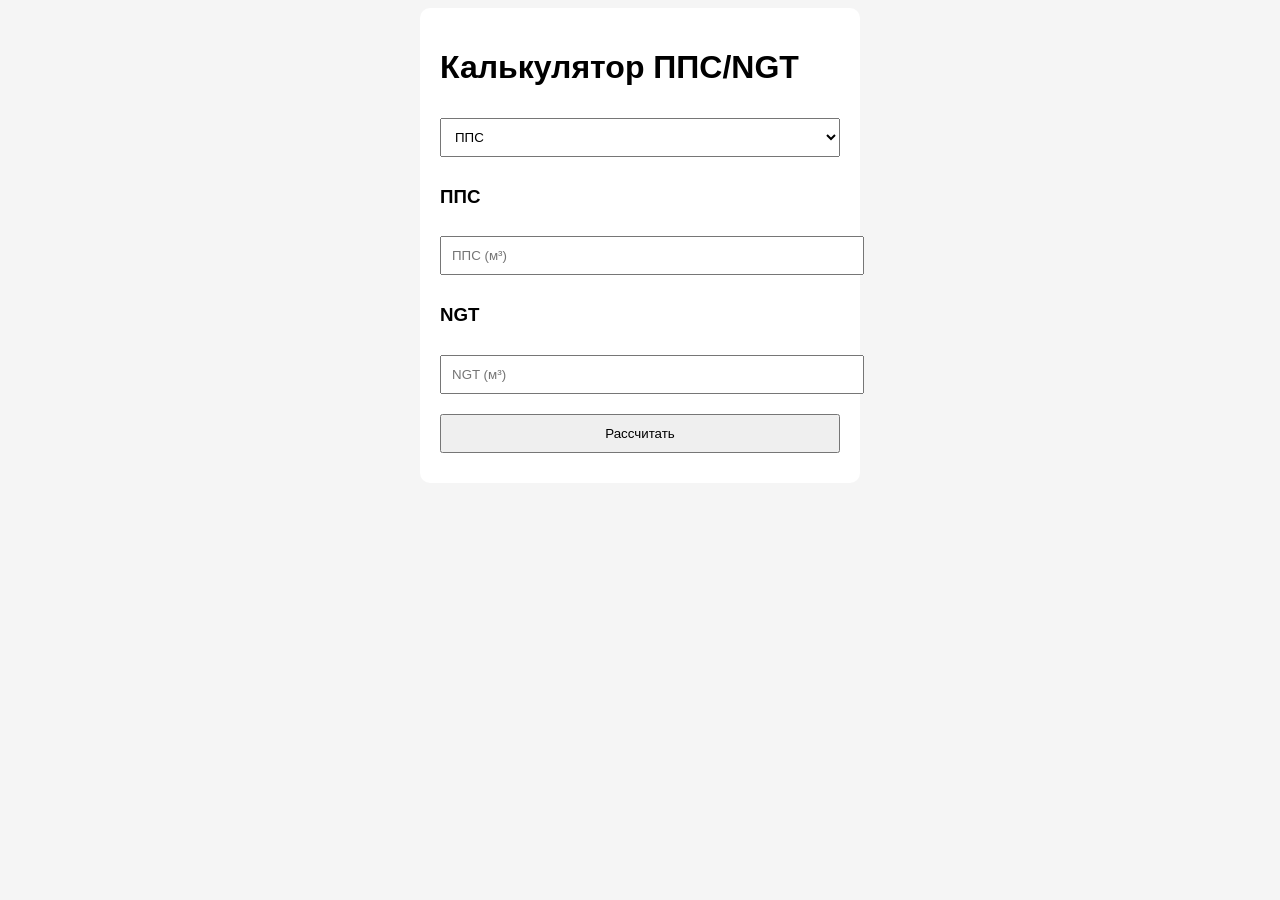
==== index.html @ 05021d75 "Add files via upload" ====
<!DOCTYPE html>
<html lang="ru">
<head>
    <meta charset="UTF-8">
    <meta name="viewport" content="width=device-width, initial-scale=1.0">
    <title>Калькулятор ППС/NGT</title>
    <link rel="manifest" href="manifest.json">
    <link rel="stylesheet" href="style.css">
</head>
<body>
<div class="container">
    <h1>Калькулятор ППС/NGT</h1>

    <select id="calcType">
        <option value="pps">ППС</option>
        <option value="ngt">NGT-3</option>
        <option value="both">Оба</option>
    </select>

    <div id="ppsSection">
        <h3>ППС</h3>
        <input type="number" id="ppsToPrepare" placeholder="ППС (м³)">
    </div>

    <div id="ngtSection">
        <h3>NGT</h3>
        <input type="number" id="ngtToPrepare" placeholder="NGT (м³)">
    </div>

    <button onclick="calculate()">Рассчитать</button>

    <div id="results"></div>
</div>

<script src="script.js"></script>
<script>
if ('serviceWorker' in navigator) {
  navigator.serviceWorker.register('sw.js');
}
</script>
</body>
</html>
---- style.css ----
body{font-family:sans-serif;background:#f5f5f5;}
.container{max-width:400px;margin:auto;background:white;padding:20px;border-radius:10px;}
input,select,button{width:100%;margin:10px 0;padding:10px;}
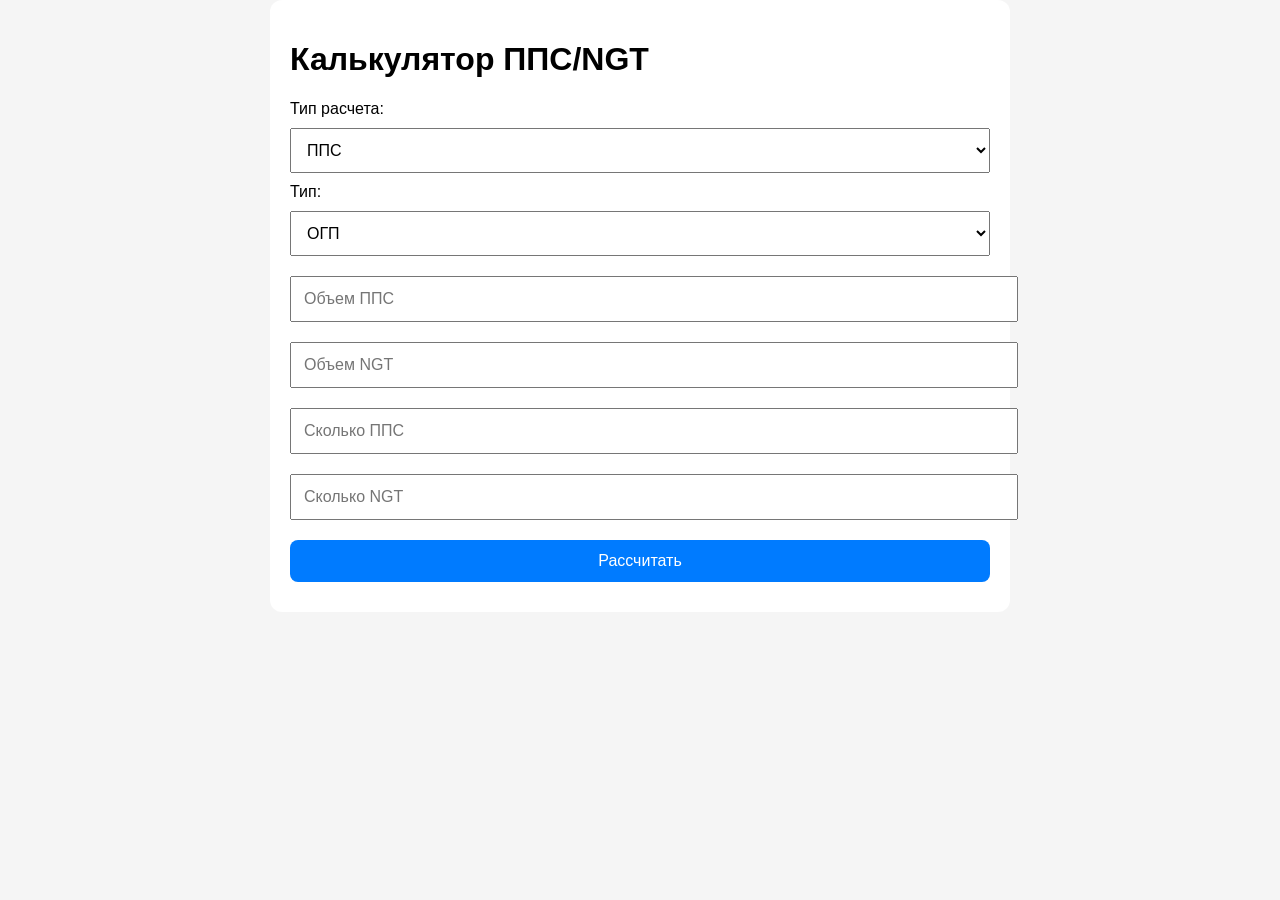
==== commit 5eb03d55: "Add files via upload" ====
--- a/index.html
+++ b/index.html
@@ -1,42 +1,41 @@
 <!DOCTYPE html>
 <html lang="ru">
 <head>
-    <meta charset="UTF-8">
-    <meta name="viewport" content="width=device-width, initial-scale=1.0">
-    <title>Калькулятор ППС/NGT</title>
-    <link rel="manifest" href="manifest.json">
-    <link rel="stylesheet" href="style.css">
+<meta charset="UTF-8">
+<meta name="viewport" content="width=device-width, initial-scale=1.0">
+<title>Калькулятор ППС/NGT</title>
+<link rel="stylesheet" href="style.css">
 </head>
+
 <body>
 <div class="container">
-    <h1>Калькулятор ППС/NGT</h1>
 
-    <select id="calcType">
-        <option value="pps">ППС</option>
-        <option value="ngt">NGT-3</option>
-        <option value="both">Оба</option>
-    </select>
+<h1>Калькулятор ППС/NGT</h1>
 
-    <div id="ppsSection">
-        <h3>ППС</h3>
-        <input type="number" id="ppsToPrepare" placeholder="ППС (м³)">
-    </div>
+<label>Тип расчета:</label>
+<select id="calcType">
+  <option value="0">ППС</option>
+  <option value="1">NGT-3</option>
+  <option value="2">Оба</option>
+</select>
 
-    <div id="ngtSection">
-        <h3>NGT</h3>
-        <input type="number" id="ngtToPrepare" placeholder="NGT (м³)">
-    </div>
+<label id="ogpLabel">Тип:</label>
+<select id="ogpOvp">
+  <option>ОГП</option>
+  <option>ОВП</option>
+</select>
 
-    <button onclick="calculate()">Рассчитать</button>
+<input id="ppsVolume" placeholder="Объем ППС">
+<input id="ngtVolume" placeholder="Объем NGT">
+<input id="ppsToPrepare" placeholder="Сколько ППС">
+<input id="ngtToPrepare" placeholder="Сколько NGT">
 
-    <div id="results"></div>
+<button onclick="calculate()">Рассчитать</button>
+
+<div id="results"></div>
+
 </div>
 
 <script src="script.js"></script>
-<script>
-if ('serviceWorker' in navigator) {
-  navigator.serviceWorker.register('sw.js');
-}
-</script>
 </body>
-</html>
+</html>
--- a/style.css
+++ b/style.css
@@ -1,3 +1,33 @@
-body{font-family:sans-serif;background:#f5f5f5;}
-.container{max-width:400px;margin:auto;background:white;padding:20px;border-radius:10px;}
-input,select,button{width:100%;margin:10px 0;padding:10px;}
+body {
+  font-family: Arial;
+  background: #f5f5f5;
+  margin: 0;
+}
+
+.container {
+  max-width: 500px;
+  margin: auto;
+  padding: 20px;
+  background: white;
+  border-radius: 12px;
+}
+
+input, select, button {
+  width: 100%;
+  margin: 10px 0;
+  padding: 12px;
+  font-size: 16px;
+}
+
+button {
+  background: #007bff;
+  color: white;
+  border: none;
+  border-radius: 8px;
+}
+
+@media (min-width: 768px) {
+  .container {
+    max-width: 700px;
+  }
+}
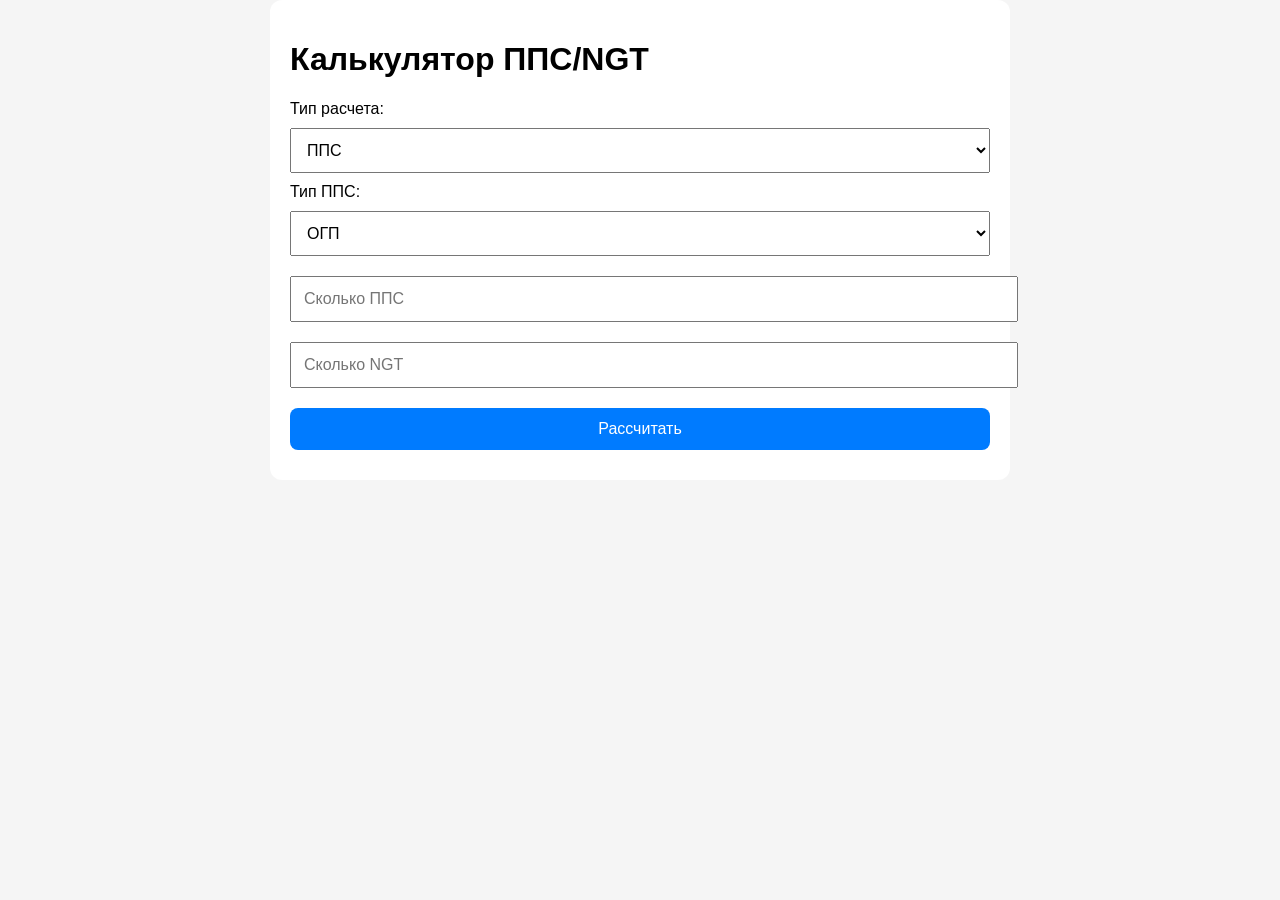
==== commit 2c379ef5: "Add files via upload" ====
--- a/index.html
+++ b/index.html
@@ -6,7 +6,6 @@
 <title>Калькулятор ППС/NGT</title>
 <link rel="stylesheet" href="style.css">
 </head>
-
 <body>
 <div class="container">
 
@@ -19,14 +18,14 @@
   <option value="2">Оба</option>
 </select>
 
-<label id="ogpLabel">Тип:</label>
+<!-- Поле тип ППС (ОГП/ОВП) -->
+<label id="ogpLabel">Тип ППС:</label>
 <select id="ogpOvp">
-  <option>ОГП</option>
-  <option>ОВП</option>
+  <option value="ogp">ОГП</option>
+  <option value="ovp">ОВП</option>
 </select>
 
-<input id="ppsVolume" placeholder="Объем ППС">
-<input id="ngtVolume" placeholder="Объем NGT">
+<!-- Поля для ввода объёма -->
 <input id="ppsToPrepare" placeholder="Сколько ППС">
 <input id="ngtToPrepare" placeholder="Сколько NGT">
 
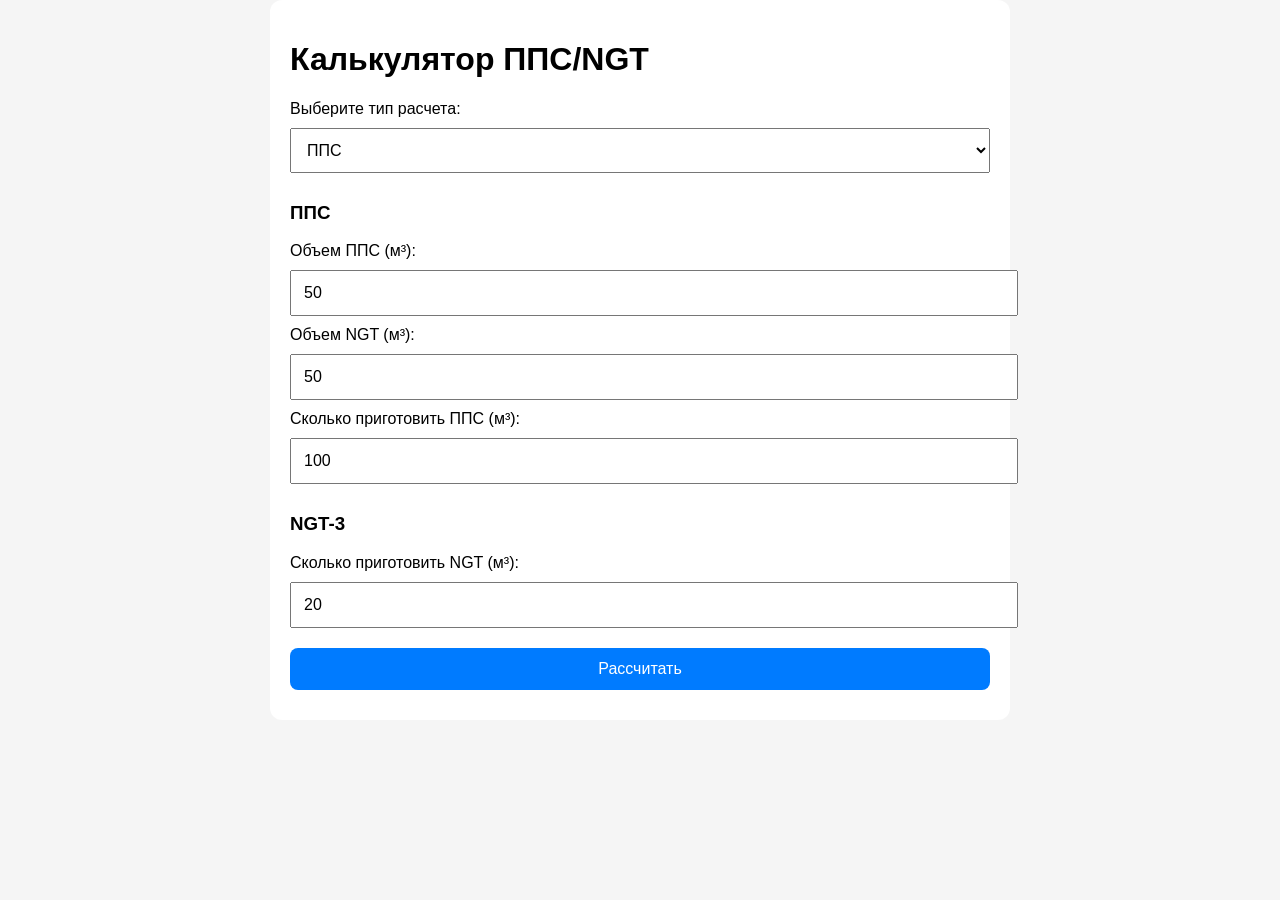
==== commit a1151f76: "Add files via upload" ====
--- a/index.html
+++ b/index.html
@@ -1,40 +1,65 @@
-<!DOCTYPE html>
-<html lang="ru">
-<head>
-<meta charset="UTF-8">
-<meta name="viewport" content="width=device-width, initial-scale=1.0">
-<title>Калькулятор ППС/NGT</title>
-<link rel="stylesheet" href="style.css">
-</head>
-<body>
-<div class="container">
-
-<h1>Калькулятор ППС/NGT</h1>
-
-<label>Тип расчета:</label>
-<select id="calcType">
-  <option value="0">ППС</option>
-  <option value="1">NGT-3</option>
-  <option value="2">Оба</option>
-</select>
-
-<!-- Поле тип ППС (ОГП/ОВП) -->
-<label id="ogpLabel">Тип ППС:</label>
-<select id="ogpOvp">
-  <option value="ogp">ОГП</option>
-  <option value="ovp">ОВП</option>
-</select>
-
-<!-- Поля для ввода объёма -->
-<input id="ppsToPrepare" placeholder="Сколько ППС">
-<input id="ngtToPrepare" placeholder="Сколько NGT">
-
-<button onclick="calculate()">Рассчитать</button>
-
-<div id="results"></div>
-
-</div>
-
-<script src="script.js"></script>
-</body>
+<!DOCTYPE html>
+<html lang="ru">
+<head>
+    <meta charset="UTF-8">
+    <link rel="manifest" href="manifest.json">
+    <meta name="viewport" content="width=device-width, initial-scale=1.0, maximum-scale=1.0, user-scalable=yes">
+    <meta name="theme-color" content="#2196f3">
+    <title>Калькулятор ППС/NGT</title>
+    <link rel="stylesheet" href="style.css">
+</head>
+<body>
+    <div class="container">
+        <h1>Калькулятор ППС/NGT</h1>
+        
+        <label>Выберите тип расчета:</label>
+        <select id="calcType">
+            <option value="pps">ППС</option>
+            <option value="ngt">NGT-3</option>
+            <option value="both">Оба</option>
+        </select>
+
+        <div id="ppsSection">
+            <h3>ППС</h3>
+            <label>Объем ППС (м³):</label>
+            <input type="number" id="ppsVolume" value="50" step="0.1">
+            
+            <label>Объем NGT (м³):</label>
+            <input type="number" id="ngtVolume" value="50" step="0.1">
+            
+            <label>Сколько приготовить ППС (м³):</label>
+            <input type="number" id="ppsToPrepare" value="100" step="0.1">
+        </div>
+
+        <div id="ngtSection">
+            <h3>NGT-3</h3>
+            <label>Сколько приготовить NGT (м³):</label>
+            <input type="number" id="ngtToPrepare" value="20" step="0.1">
+        </div>
+
+        <button onclick="calculate()">Рассчитать</button>
+
+        <div id="results"></div>
+    </div>
+
+    <script src="script.js"></script>
+    <script>
+        if ('serviceWorker' in navigator) {
+            navigator.serviceWorker.register('sw.js')
+                .then(registration => {
+                    console.log('sw зарегистрирован:', registration);
+                })
+                .catch(error => {
+                    console.error('Ошибка регистрации sw:', error);
+                });
+        }
+        
+        let deferredPrompt;
+        window.addEventListener('beforeinstallprompt', (e) => {
+            e.preventDefault();
+            deferredPrompt = e;
+            console.log('Можно установить приложение');
+        });
+    </script>
+</body>
 </html>
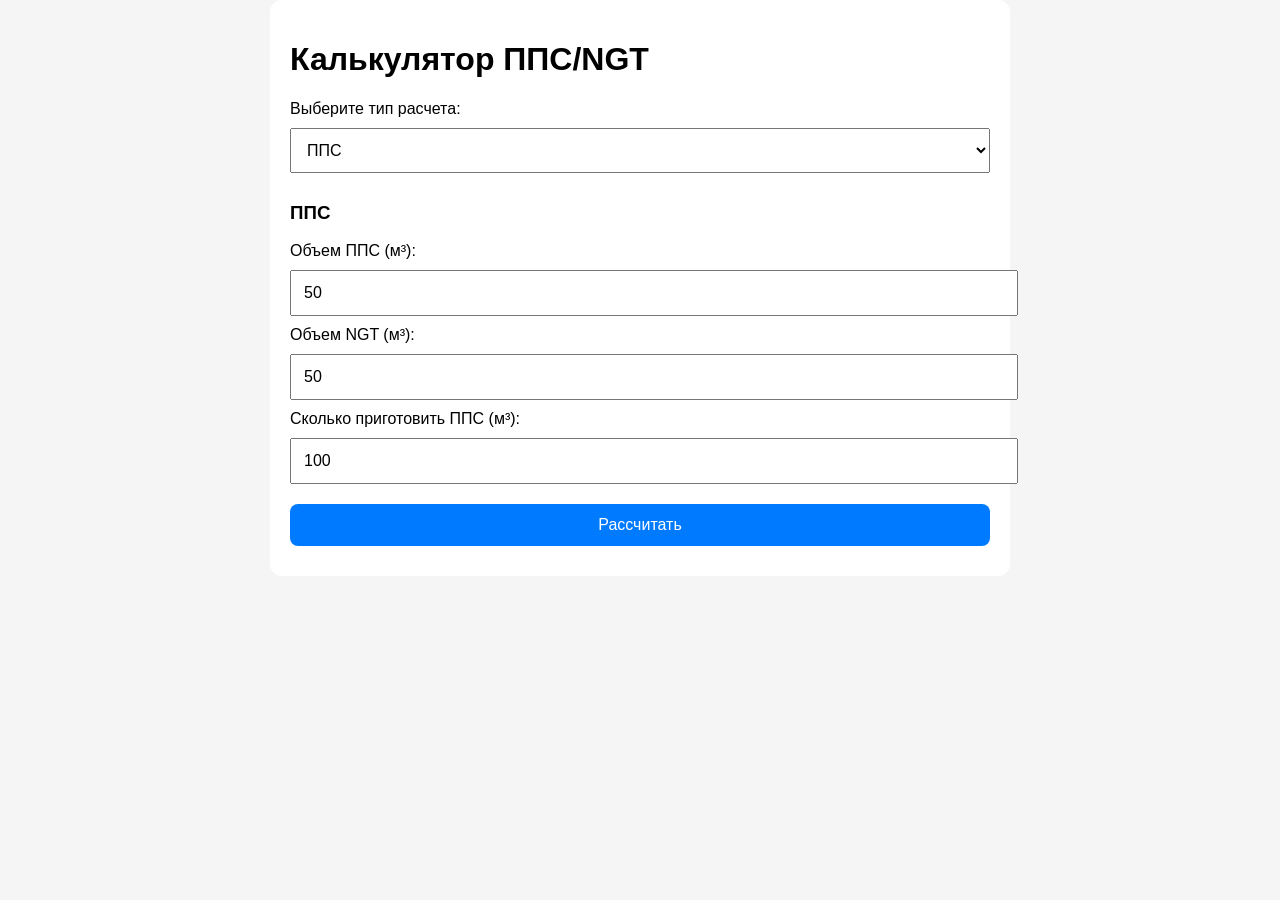
==== commit 85b848d4: "Add files via upload" ====
--- a/index.html
+++ b/index.html
@@ -53,13 +53,6 @@
                     console.error('Ошибка регистрации sw:', error);
                 });
         }
-        
-        let deferredPrompt;
-        window.addEventListener('beforeinstallprompt', (e) => {
-            e.preventDefault();
-            deferredPrompt = e;
-            console.log('Можно установить приложение');
-        });
     </script>
 </body>
 </html>
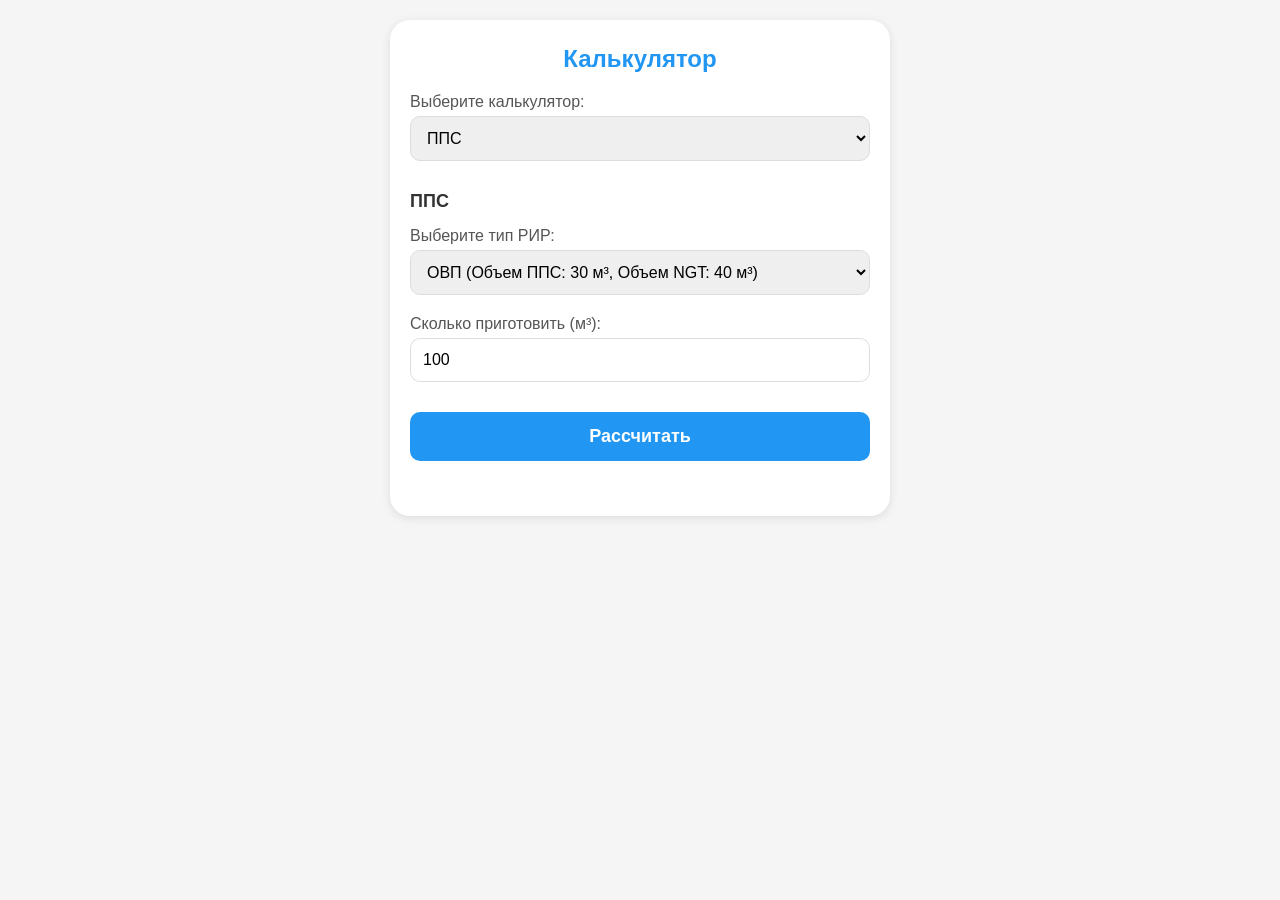
==== commit ccf88668: "Update index.html" ====
--- a/index.html
+++ b/index.html
@@ -5,36 +5,41 @@
     <link rel="manifest" href="manifest.json">
     <meta name="viewport" content="width=device-width, initial-scale=1.0, maximum-scale=1.0, user-scalable=yes">
     <meta name="theme-color" content="#2196f3">
-    <title>Калькулятор ППС/NGT</title>
+    <title>Калькулятор</title>
     <link rel="stylesheet" href="style.css">
 </head>
 <body>
     <div class="container">
-        <h1>Калькулятор ППС/NGT</h1>
+        <h1>Калькулятор</h1>
         
-        <label>Выберите тип расчета:</label>
-        <select id="calcType">
+        <label>Выберите калькулятор:</label>
+        <select id="calculatorSelector">
             <option value="pps">ППС</option>
             <option value="ngt">NGT-3</option>
-            <option value="both">Оба</option>
         </select>
 
-        <div id="ppsSection">
-            <h3>ППС</h3>
-            <label>Объем ППС (м³):</label>
-            <input type="number" id="ppsVolume" value="50" step="0.1">
+        <div id="calculator_pps" class="calculator" data-calc-name="ППС">
+            <div class="calc-header">
+                <h3 id="calcTitle">ППС</h3>
+            </div>
             
-            <label>Объем NGT (м³):</label>
-            <input type="number" id="ngtVolume" value="50" step="0.1">
+            <label>Выберите тип РИР:</label>
+            <select id="rirType">
+                <option value="ovp">ОВП (Объем ППС: 30 м³, Объем NGT: 40 м³)</option>
+                <option value="ogp">ОГП (Объем ППС: 20 м³, Объем NGT: 50 м³)</option>
+            </select>
             
-            <label>Сколько приготовить ППС (м³):</label>
-            <input type="number" id="ppsToPrepare" value="100" step="0.1">
+            <label>Сколько приготовить (м³):</label>
+            <input type="number" id="ppsToPrepare" value="100" step="0.1" placeholder="Введите объем">
         </div>
 
-        <div id="ngtSection">
-            <h3>NGT-3</h3>
-            <label>Сколько приготовить NGT (м³):</label>
-            <input type="number" id="ngtToPrepare" value="20" step="0.1">
+        <div id="calculator_ngt" class="calculator" data-calc-name="NGT-3">
+            <div class="calc-header">
+                <h3 id="calcTitle">NGT-3</h3>
+            </div>
+            
+            <label>Сколько приготовить (м³):</label>
+            <input type="number" id="ngtToPrepare" value="20" step="0.1" placeholder="Введите объем">
         </div>
 
         <button onclick="calculate()">Рассчитать</button>
@@ -45,14 +50,37 @@
     <script src="script.js"></script>
     <script>
         if ('serviceWorker' in navigator) {
-            navigator.serviceWorker.register('sw.js')
-                .then(registration => {
-                    console.log('sw зарегистрирован:', registration);
+            navigator.serviceWorker.register('/sw.js')
+                .then(reg => {
+                    console.log('✅ Service Worker зарегистрирован:', reg);
                 })
-                .catch(error => {
-                    console.error('Ошибка регистрации sw:', error);
+                .catch(err => {
+                    console.error('❌ Ошибка регистрации SW:', err);
                 });
         }
+        
+        function switchCalculator() {
+            const selector = document.getElementById('calculatorSelector');
+            const selectedValue = selector.value;
+            
+            const allCalculators = document.querySelectorAll('.calculator');
+            allCalculators.forEach(calc => {
+                calc.style.display = 'none';
+            });
+            
+            const activeCalculator = document.getElementById(`calculator_${selectedValue}`);
+            if (activeCalculator) {
+                activeCalculator.style.display = 'block';
+            }
+        }
+        
+        document.addEventListener('DOMContentLoaded', function() {
+            const selector = document.getElementById('calculatorSelector');
+            if (selector) {
+                selector.addEventListener('change', switchCalculator);
+                switchCalculator(); 
+            }
+        });
     </script>
 </body>
-</html>+</html>
--- a/style.css
+++ b/style.css
@@ -1,33 +1,131 @@
-body {
-  font-family: Arial;
-  background: #f5f5f5;
-  margin: 0;
+* {
+    margin: 0;
+    padding: 0;
+    box-sizing: border-box;
 }
 
-.container {
-  max-width: 500px;
-  margin: auto;
-  padding: 20px;
-  background: white;
-  border-radius: 12px;
+body { 
+    font-family: -apple-system, BlinkMacSystemFont, sans-serif; 
+    margin: 0; 
+    padding: 20px; 
+    background: #f5f5f5; 
 }
 
-input, select, button {
-  width: 100%;
-  margin: 10px 0;
-  padding: 12px;
-  font-size: 16px;
+.container { 
+    max-width: 500px; 
+    margin: 0 auto; 
+    background: white; 
+    padding: 25px 20px; 
+    border-radius: 20px;
+    box-shadow: 0 2px 10px rgba(0,0,0,0.1);
+}
+
+h1 {
+    font-size: 24px;
+    margin-bottom: 20px;
+    color: #2196f3;
+    text-align: center;
+}
+
+h3 {
+    font-size: 18px;
+    margin: 20px 0 15px 0;
+    color: #333;
+}
+
+label {
+    display: block;
+    margin: 10px 0 5px 0;
+    font-weight: 500;
+    color: #555;
+}
+
+select, input {
+    width: 100%;
+    padding: 12px;
+    border: 1px solid #ddd;
+    border-radius: 10px;
+    font-size: 16px;
+    margin-bottom: 10px;
+}
+
+select:focus, input:focus {
+    outline: none;
+    border-color: #2196f3;
 }
 
 button {
-  background: #007bff;
-  color: white;
-  border: none;
-  border-radius: 8px;
+    width: 100%;
+    padding: 14px;
+    background: #2196f3;
+    color: white;
+    border: none;
+    border-radius: 10px;
+    font-size: 18px;
+    font-weight: bold;
+    margin: 20px 0 10px 0;
+    cursor: pointer;
 }
 
-@media (min-width: 768px) {
-  .container {
-    max-width: 700px;
-  }
-}+button:hover {
+    background: #1976d2;
+}
+
+#results {
+    margin-top: 20px;
+}
+
+.result-block {
+    background: #f8f9fa;
+    padding: 15px;
+    border-radius: 10px;
+    margin-top: 15px;
+    border-left: 4px solid #2196f3;
+}
+
+.result-block h3 {
+    margin-top: 0;
+    margin-bottom: 10px;
+    color: #2196f3;
+}
+
+.result-block h4 {
+    margin: 10px 0 5px 0;
+    color: #555;
+}
+
+.result-block ul {
+    margin: 8px 0 8px 20px;
+}
+
+.result-block li {
+    margin: 5px 0;
+}
+
+#ngtSection {
+    display: none;
+}
+
+@media (max-width: 480px) {
+    body {
+        padding: 12px;
+    }
+    
+    .container {
+        padding: 20px 15px;
+    }
+    
+    h1 {
+        font-size: 22px;
+    }
+    
+    select, input {
+        padding: 10px;
+        font-size: 15px;
+    }
+    
+    button {
+        padding: 12px;
+        font-size: 17px;
+    }
+}
